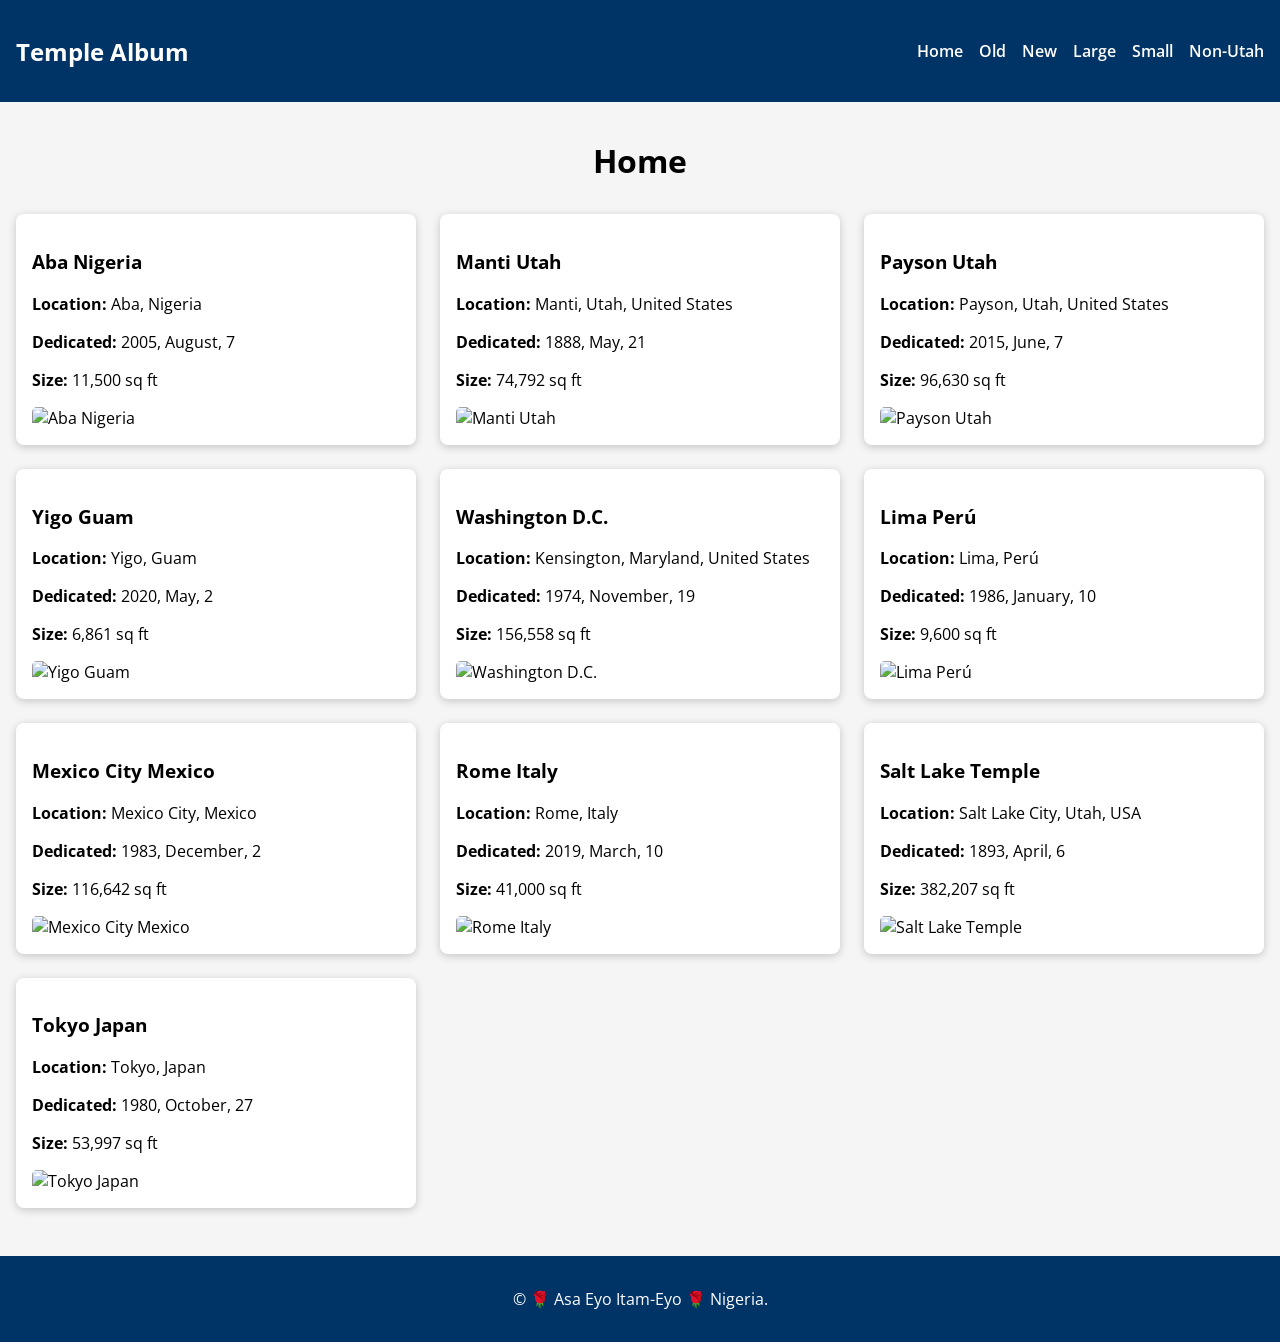
==== filtered-temples.html @ 1f101627 "update filtered temple" ====
<!DOCTYPE html>
<html lang="en">

<head>
    <meta charset="UTF-8">
    <meta name="viewport" content="width=device-width, initial-scale=1.0">
    <title>Filtered - Temple Album</title>
    <meta name="description" content="WDD 131 - Filtering Temple Images | Asa Eyo Itam-Eyo">
    <meta name="author" content="Asa Eyo Itam-Eyo">

    <link rel="preconnect" href="https://fonts.googleapis.com">
    <link rel="preconnect" href="https://fonts.gstatic.com" crossorigin>
    <link
        href="https://fonts.googleapis.com/css2?family=Playfair+Display:wght@400;700&family=Open+Sans:wght@400;600&display=swap"
        rel="stylesheet">

    <link rel="stylesheet" href="styles/filtered-temples.css">
    <link rel="stylesheet" href="styles/filtered-temples-large.css">

    <script src="scripts/filtered-temples.js" defer></script>
</head>

<body>

    <header>
        <div class="site-title">Temple Album</div>

        <!-- Mobile Menu Button -->
        <a id="menu" class="menu-button" href="#"></a>

        <nav>
            <ul class="navigation">
                <li><a href="#" id="home">Home</a></li>
                <li><a href="#" id="old">Old</a></li>
                <li><a href="#" id="new">New</a></li>
                <li><a href="#" id="large">Large</a></li>
                <li><a href="#" id="small">Small</a></li>
                <li><a href="#" id="nonutah">Non-Utah</a></li>
            </ul>
        </nav>
    </header>

    <main>
        <h1 id="pageTitle">Home</h1>

        <div id="temple-cards" class="cards"></div>
    </main>

    <footer>
        <p>© <span id="currentyear"></span> 🌹 Asa Eyo Itam-Eyo 🌹 Nigeria.</p>
        <p id="lastModified"></p>
    </footer>

</body>

</html>
---- styles/filtered-temples.css ----
/* General Styling */
body {
    margin: 0;
    font-family: 'Open Sans', sans-serif;
    background: #f5f5f5;
}

header {
    background: #003366;
    color: white;
    padding: 1rem;
    display: flex;
    align-items: center;
    justify-content: space-between;
}

.site-title {
    font-size: 1.5rem;
    font-weight: bold;
}

/* Hamburger button */
.menu-button {
    display: block;
    width: 35px;
    height: 35px;
    background: url('../images/menu.svg') no-repeat center;
}

/* Navigation */
.navigation {
    list-style: none;
    display: none;
    flex-direction: column;
    padding: 0;
}

.navigation.show {
    display: flex;
}

.navigation li {
    margin: 0.5rem 0;
}

.navigation a {
    color: white;
    text-decoration: none;
    font-weight: 600;
}

/* Main */
main {
    padding: 1rem;
}

h1 {
    text-align: center;
}

/* Card Grid */
.cards {
    display: grid;
    grid-template-columns: 1fr;
    gap: 1.5rem;
    margin-top: 2rem;
    grid-auto-rows: 1fr;
}

.card {
    background: white;
    border-radius: 8px;
    box-shadow: 0 2px 8px rgba(0, 0, 0, 0.2);
    padding: 1rem;
}

.card img {
    width: 100%;
    border-radius: 5px;
    margin-top: .5rem;
    display: block;
    height: auto;
}

/* Footer */
footer {
    text-align: center;
    padding: 1rem;
    background: #003366;
    color: white;
    margin-top: 2rem;
}
---- styles/filtered-temples-large.css ----
@media screen and (min-width: 800px) {

    .navigation {
        display: flex !important;
        flex-direction: row;
        gap: 1rem;
    }

    .menu-button {
        display: none;
    }

    .cards {
        grid-template-columns: repeat(3, 1fr);
    }
}
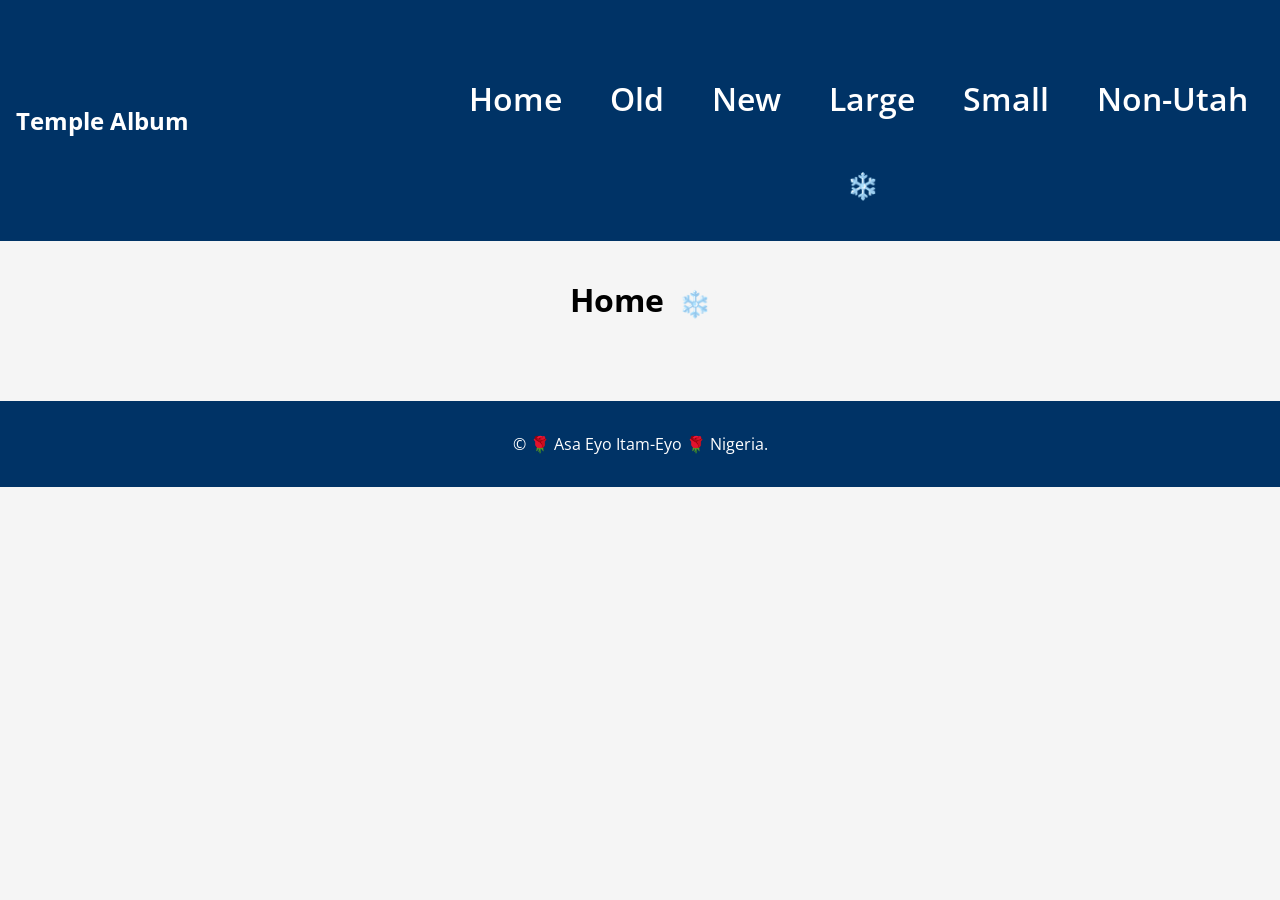
==== commit 7acdf5cf: "update all" ====
--- a/filtered-temples.html
+++ b/filtered-temples.html
@@ -24,6 +24,10 @@
 
     <header>
         <div class="site-title">Temple Album</div>
+
+        <h1 id="pageTitle">
+            
+        <img src="images/weather.svg" alt= "weather" class="weather-icon">
 
         <!-- Mobile Menu Button -->
         <a id="menu" class="menu-button" href="#"></a>
--- a/styles/filtered-temples.css
+++ b/styles/filtered-temples.css
@@ -30,13 +30,16 @@
 /* Navigation */
 .navigation {
     list-style: none;
-    display: none;
-    flex-direction: column;
+    display: flex;
+    justify-content: center;
+    flex-direction: row;
+    gap: 1rem;
     padding: 0;
 }
 
 .navigation.show {
     display: flex;
+    flex-direction: column;
 }
 
 .navigation li {
@@ -47,9 +50,33 @@
     color: white;
     text-decoration: none;
     font-weight: 600;
+    padding: 0.5rem 1rem;
+}
+nav ul li a:hover {
+    background-color: #ddd;
+    color: #000;
+    border-radius: 4px;
 }
 
-/* Main */
+nav {
+    display: flex;
+    justify-content: center;
+}
+
+nav ul {
+    display: flex;
+    flex-direction: row;
+    gap: 1rem;
+    list-style: none;
+    padding: 0;
+}
+
+.weather-icon{
+    width: 40px;
+    height: 40px;
+    vertical-align: middle;
+}
+
 main {
     padding: 1rem;
 }
--- a/styles/filtered-temples-large.css
+++ b/styles/filtered-temples-large.css
@@ -1,7 +1,18 @@
-@media screen and (min-width: 800px) {
+@media (min-width: 800px) {
 
-    .navigation {
-        display: flex !important;
+    #pageTitle .weather-icon {
+            display: none;
+        }
+    
+    #pageTitle::after {
+            content: " ❄️";
+            font-size: 1.6rem;
+            margin-left: .5rem;
+            vertical-align: middle;
+        }
+    
+    nav ul.navigation {
+        display: flex;
         flex-direction: row;
         gap: 1rem;
     }
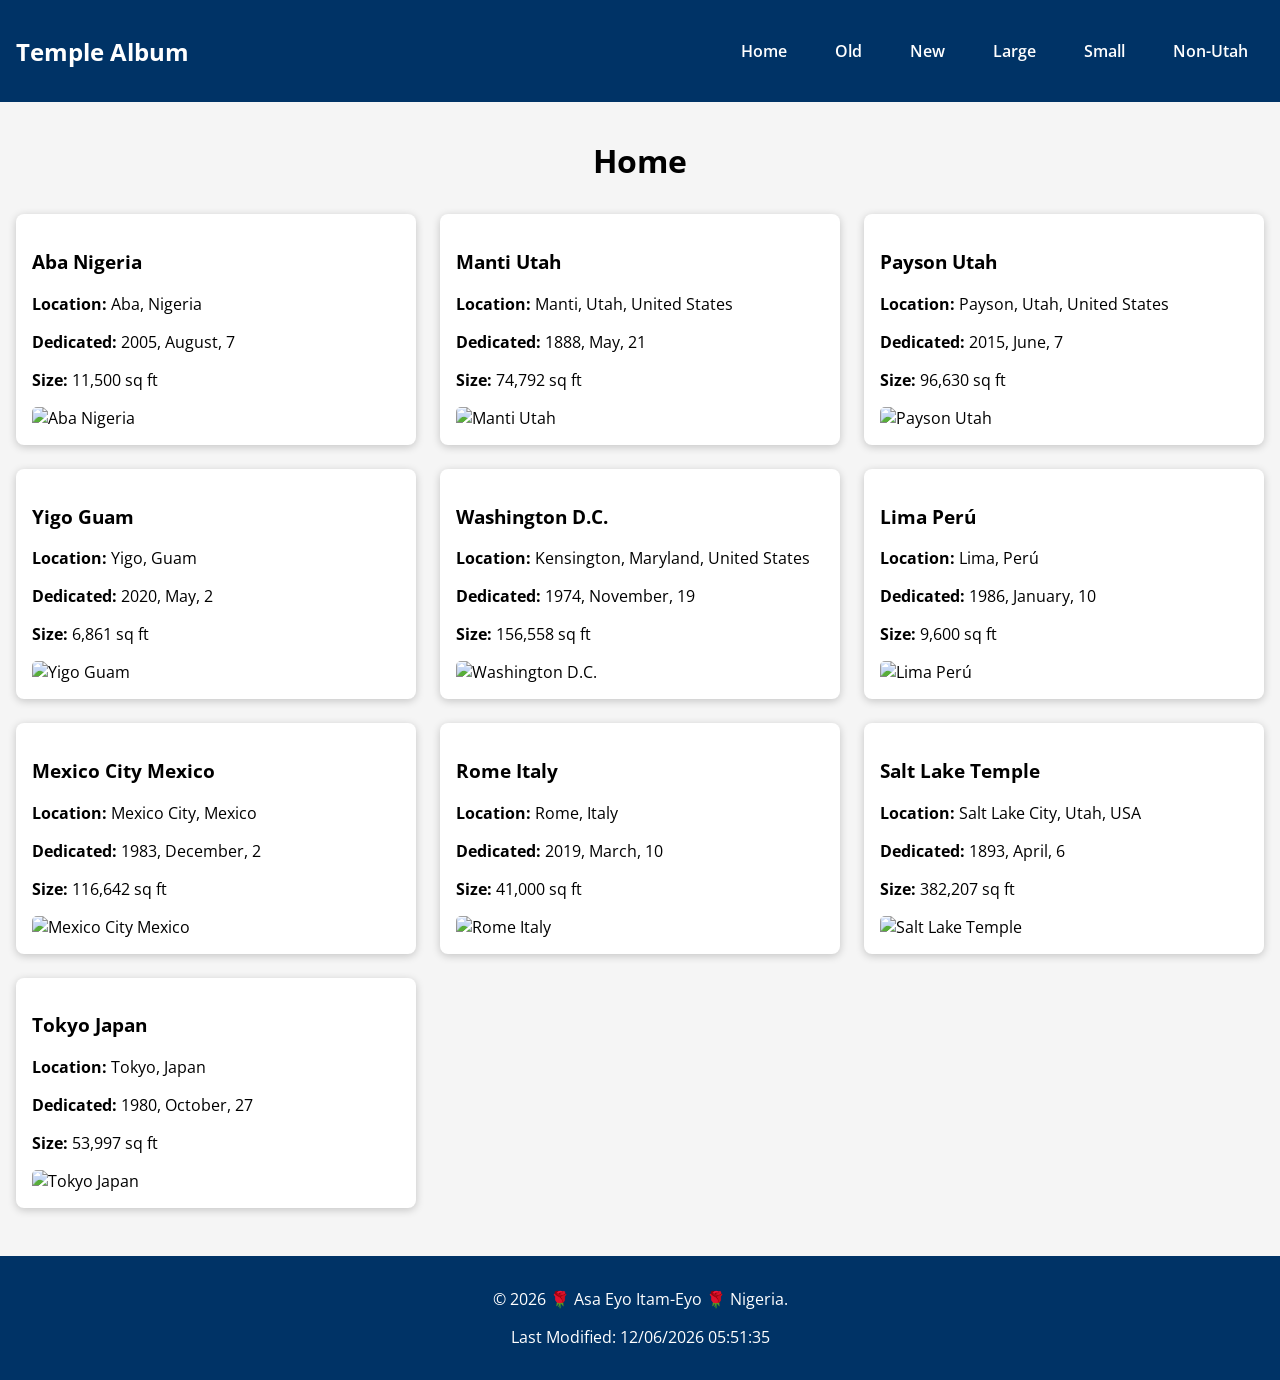
==== commit 6c0f7a42: "update back" ====
--- a/filtered-temples.html
+++ b/filtered-temples.html
@@ -24,10 +24,7 @@
 
     <header>
         <div class="site-title">Temple Album</div>
-
-        <h1 id="pageTitle">
-            
-        <img src="images/weather.svg" alt= "weather" class="weather-icon">
+        
 
         <!-- Mobile Menu Button -->
         <a id="menu" class="menu-button" href="#"></a>
--- a/styles/filtered-temples-large.css
+++ b/styles/filtered-temples-large.css
@@ -1,17 +1,6 @@
 @media (min-width: 800px) {
 
-    #pageTitle .weather-icon {
-            display: none;
-        }
-    
-    #pageTitle::after {
-            content: " ❄️";
-            font-size: 1.6rem;
-            margin-left: .5rem;
-            vertical-align: middle;
-        }
-    
-    nav ul.navigation {
+    .navigation {
         display: flex;
         flex-direction: row;
         gap: 1rem;
